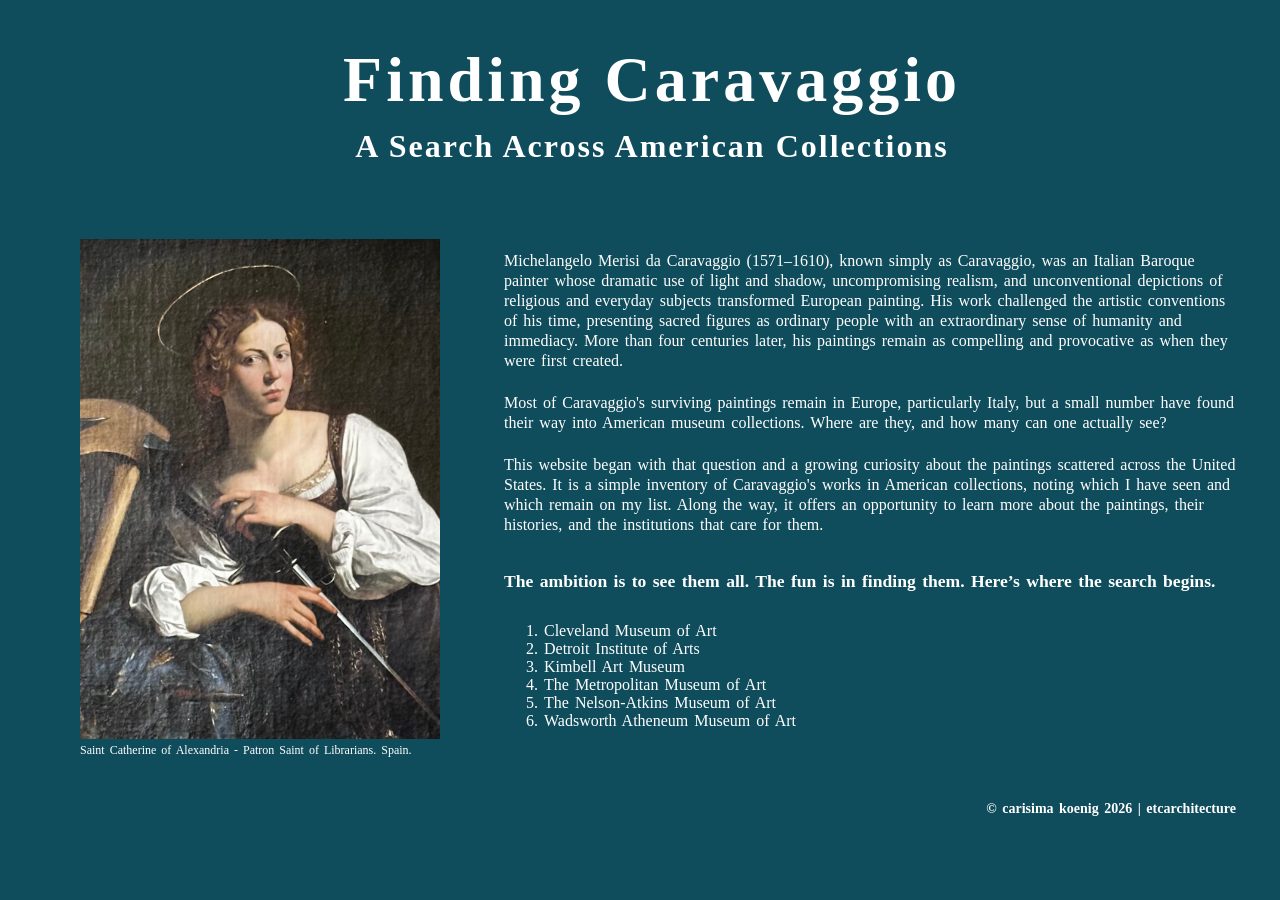
==== index.html @ 8fbb6cb4 "Add files via upload" ====
<!DOCTYPE html>
<html lang="en">
    
    
    <head>
        <link rel="stylesheet" href="styles.css">
        <meta charset="UTF-8" />
        <title>Title</title>
        
    </head>
    
    <body id=index>
        
    <h1>Finding Caravaggio</h1>
        
    <h2>A Search Across American Collections</h2>
    
     
    <div class="flex-container">
        
     <figure>
        <img src ="Images/St%20Catherine.jpg" alt = "Painting by Caravaggio" 
        width=360 height=500> 
         <figcaption> Saint Catherine of Alexandria - Patron Saint of Librarians. Spain.</figcaption>
        </figure>
    
           <div class="text-content">
            <p> Michelangelo Merisi da Caravaggio (1571–1610), known simply as Caravaggio, was an Italian Baroque painter whose dramatic use of light and shadow, uncompromising realism, and unconventional depictions of religious and everyday subjects transformed European painting. His work challenged the artistic conventions of his time, presenting sacred figures as ordinary people with an extraordinary sense of humanity and immediacy. More than four centuries later, his paintings remain as compelling and provocative as when they were first created.
               </p>
            <p>Most of Caravaggio's surviving paintings remain in Europe, particularly Italy, but a small number have found their way into American museum collections. Where are they, and how many can one actually see?
               </p>
             <p>  This website began with that question and a growing curiosity about the paintings scattered across the United States. It is a simple inventory of Caravaggio's works in American collections, noting which I have seen and which remain on my list. Along the way, it offers an opportunity to learn more about the paintings, their histories, and the institutions that care for them.
               </p>
               
               <h5> The ambition is to see them all. The fun is in finding them.
                <a href="paintings.html"> Here’s where the search begins.</a> </h5>
               
            <ol> 
                <li>Cleveland Museum of Art</li>
                <li>Detroit Institute of Arts</li>
                <li>Kimbell Art Museum</li>
                <li>The Metropolitan Museum of Art</li>
                <li>The Nelson-Atkins Museum of Art</li>
                <li>Wadsworth Atheneum Museum of Art</li>
            </ol>
        
            </div>
    
    </div>  
        
    <div id="pagefooter">
        <h6>© carisima koenig 2026 | etcarchitecture</h6></div>
    
        </body>

        
</html>
---- styles.css ----
body#index {background-color: #0F4C5C;}
body#paintings {background-color: #5C2833;}
body#resources {background-color:#ca6702}
body#gallery {background-color: #2C2A29;}

.header
{font-family: 'Franklin Gothic';
    font-size: 14px;
    color:white;
    padding-right: 24px;
    text-align: right;}

.header a
 {flex-direction: row;
    color: white;
    text-align: right;
    padding: 12px 12px;
    position:relative; top: -78px;
    text-decoration: none}

.header a:hover 
{text-decoration: underline;
    cursor: pointer;
    color: #264653;}


.table
{border: 1px solid white;
    margin-left: auto;
    margin-right:auto;
    width: 1200px;
    table-layout: fixed;
    border-collapse: collapse;
    padding: 10px;
    color: white;}

.table td
{border: 1px solid white;
    border-collapse: collapse;
    padding: 10px;
    font-family: "Times New Roman";
    color: white;
    font-size: 16px;
    text-align: left;}

.table td a
{padding: 10px;
    font-family: "Times New Roman";
    color: white;
    font-size: 16px;
    text-align:left;}

.table td a:hover
{text-decoration: underline;
    cursor: pointer;
    color: #0F4C5C;}

.table th
{text-align:center;
    border: 1px solid white;
    border-collapse: collapse;
    font-family: "Times New Roman";
    padding: 10px;
    color: white;
    height: 30px;
    font-size: 20px;
    margin-bottom: 24px;}

.table li
{ font-family: "Times New Roman";
 
    color:white;
    font-size: 16px;}


.table ul
{font-family: "Times New Roman";
    font-size: 18px;
    margin-left: -10px;}

h1 
{font-family: 'Franklin Gothic'; 
    font-size: 4rem; 
    color: white; 
    text-align: center;
    letter-spacing: 4px;
    margin-left: 24px;}

h2 
{font-family: 'Franklin Gothic'; 
    font-size: 2rem; 
    color: white; 
    text-align: center;
    letter-spacing: 2px;
    margin-left: 24px;
    position: relative; top: -32px;}

h3
{font-family: 'Franklin Gothic'; 
    width: 250px;
    justify-content: center;
    font-size: 1.5rem; 
    color: white; 
    text-align: center;
    letter-spacing: 4px;
   margin:auto;}

h5 
{font-family: 'Franklin Gothic'; 
    font-size: 1.1rem; 
    color: white; 
    letter-spacing: normal;
    line-height: 1.25;
    word-spacing: 2px}

h5 a { color: inherit;
    text-decoration: none;}

h5 a:hover {text-decoration: underline;
    cursor: pointer;
    color: #23B6DB;}

h6
{font-family: 'Franklin Gothic'; 
    font-size: 14px; 
    color: white; 
    letter-spacing: normal;
    line-height: 4px;
    margin-left: 24px;
    word-spacing: 2px}


p 
{font-family: "Times New Roman"; 
    font-size: 1rem; 
    color: white; 
    letter-spacing: normal;
    line-height: 1.25;
    word-spacing: 2px;
    padding-bottom: 6px; }


ol 
{font-family: "Times New Roman";
    font-size: 1rem;
    color: white;
    letter-spacing: normal;
    word-spacing: 2px}

figcaption 
{font-size: 12px;
    font-family: "Franklin Gothic";
    letter-spacing: normal;
    word-spacing: 2px;
    color:white;}



.paintings
{display: flex;
    flex-direction: column;
    align-items: center;
    justify-content: center;
    text-align: center;
    margin-top: -4px;}

.paintings h2
{font-family: "Franklin Gothic";
    font-size: 1.5rem;
    color:white;
    letter-spacing: normal;
    line-height: 1.25;
    word-spacing: 2px;
    margin-bottom: -36px;}

.paintings h3
{font-family: "Franklin Gothic";
    font-size: 1.1rem;
    color:white;
    letter-spacing: normal;
    line-height: 1.15;
    word-spacing: 2px;
    margin-top: -12px;
    margin-bottom: 14px;
    width: 500px;}

.paintings h4
{font-family: "Franklin Gothic";
    font-size: 1rem;
    color:#94d2bd;
    letter-spacing: normal;
    line-height: 1.15;
    word-spacing: 2px;
   margin-top: -10px;}

.paintings a {color: inherit;
    text-decoration: none;}

.paintings a:hover {text-decoration: underline;
    cursor: pointer;
    color:white;}



.paintings fig
{width:auto;
    display:none;
    margin-top: -64px;}

.paintings figcaption
{font-size: 12px;
    font-family: "Franklin Gothic";
    letter-spacing: normal;
    word-spacing: 2px;
    color:white;
    padding-bottom: 12px;
    padding-top:4px;}

.paintings p 
{font-family:"Times New Roman";
    font-size: 1rem;
    color:white;
    letter-spacing: normal;
    line-height: 1.25;
    word-spacing: 2px;
    padding-bottom: 32px;
    padding-left: 460px;
    padding-right: 460px;}



.flex-container 
{display: flex;
    justify-content: center;
    max-width: 1200px;
    margin: auto;
    gap: 24px;}

.flex-container fig 
{width: auto;
    height: auto;}

.text-content 
{flex: 1;
    margin-top: 12px;
     max-width: 800px;}



.painting-gallery 
{display: grid;
    grid-template-columns: repeat(3, 1fr);
    max-width: 1200px;
    margin: 0 auto;}

.painting-gallery a 
{display: block;
    justify-content: center;
    align-items: center;
    overflow: hidden;
    aspect-ratio: 1 / 1;}

.painting-gallery img 
{width: 100%;
    height: 100%;
    object-fit: cover;
    object-position: center center;
    display: block;
    transition: transform 0.3s ease;}


.painting-title {position: relative;
    bottom: 180px;
    right: -12px;
    color: white;
    font-family: "Franklin Gothic Medium";
    font-size: 44px;
    font-weight: normal;
    text-align: center;
    width: 90%;
    opacity: 0;
    transition: opacity 0.4s ease;}


.painting-gallery a:hover img {filter: grayscale(100%) brightness(50%);}

.painting-gallery a:hover 

.painting-title {opacity: 1;}





#pagefooter {font-family: "Times New Roman";
        font-size: 1px;
        color:white;
        position:relative;
        letter-spacing: 1px;
        bottom: 0;
        text-align: right;
        padding-right: 36px;
        box-sizing: border-box;
        height: 60px;
        width: 100%;}
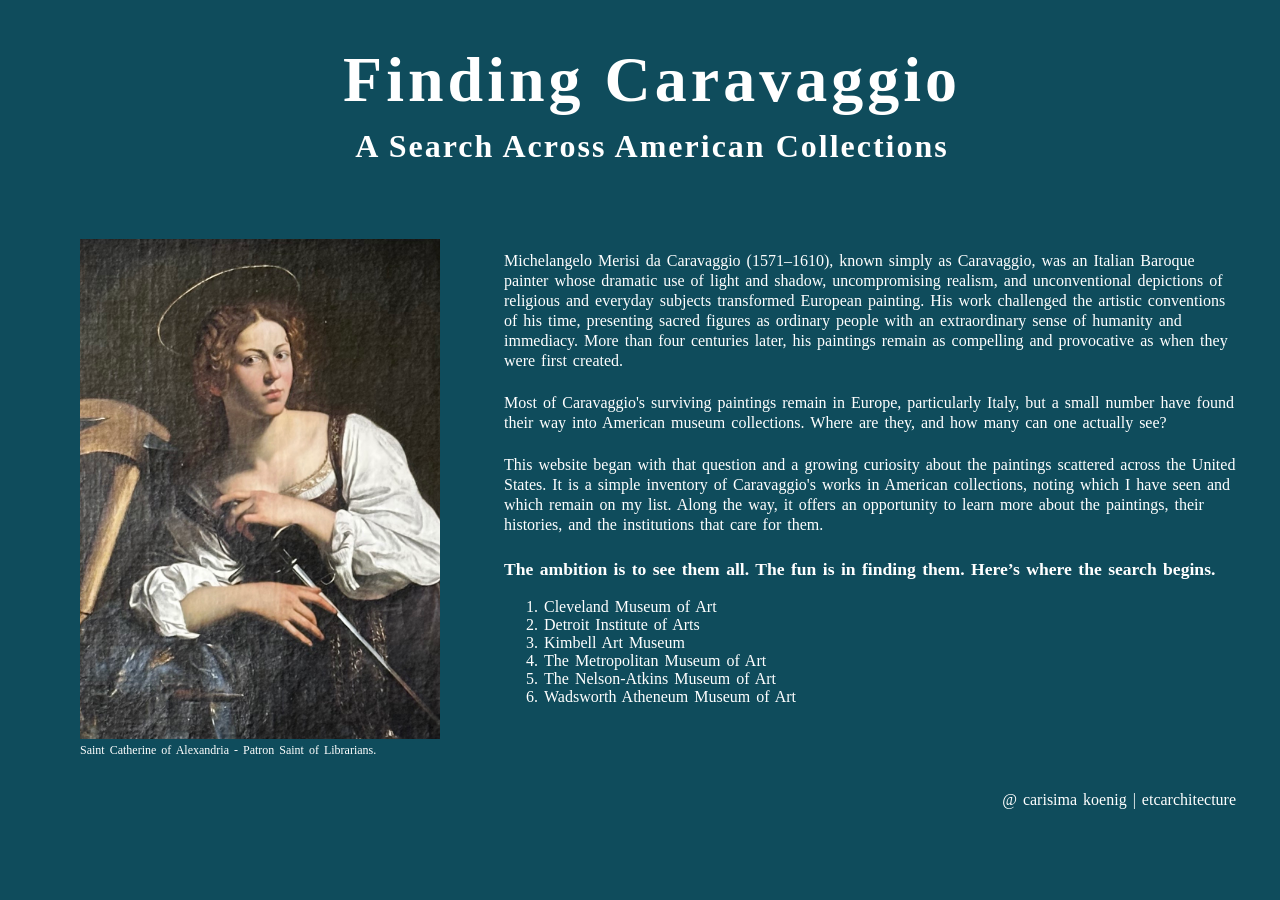
==== commit 3a51714f: "Add files via upload" ====
--- a/index.html
+++ b/index.html
@@ -4,7 +4,7 @@
     
     <head>
         <link rel="stylesheet" href="styles.css">
-        <meta charset="UTF-8" />
+        <meta charset="UTF-8">
         <title>Title</title>
         
     </head>
@@ -12,6 +12,7 @@
     <body id=index>
         
     <h1>Finding Caravaggio</h1>
+    
         
     <h2>A Search Across American Collections</h2>
     
@@ -19,9 +20,10 @@
     <div class="flex-container">
         
      <figure>
-        <img src ="Images/St%20Catherine.jpg" alt = "Painting by Caravaggio" 
+        <img src ="Images/St%20Catherine.jpg"
+        alt = "Painting by Caravaggio" 
         width=360 height=500> 
-         <figcaption> Saint Catherine of Alexandria - Patron Saint of Librarians. Spain.</figcaption>
+         <figcaption> Saint Catherine of Alexandria - Patron Saint of Librarians.</figcaption>
         </figure>
     
            <div class="text-content">
@@ -32,8 +34,8 @@
              <p>  This website began with that question and a growing curiosity about the paintings scattered across the United States. It is a simple inventory of Caravaggio's works in American collections, noting which I have seen and which remain on my list. Along the way, it offers an opportunity to learn more about the paintings, their histories, and the institutions that care for them.
                </p>
                
-               <h5> The ambition is to see them all. The fun is in finding them.
-                <a href="paintings.html"> Here’s where the search begins.</a> </h5>
+               <h3> The ambition is to see them all. The fun is in finding them.
+                <a href="paintings.html"> Here’s where the search begins.</a> </h3>
                
             <ol> 
                 <li>Cleveland Museum of Art</li>
@@ -49,7 +51,9 @@
     </div>  
         
     <div id="pagefooter">
-        <h6>© carisima koenig 2026 | etcarchitecture</h6></div>
+        <p>@ carisima koenig | etcarchitecture</p>
+        
+    </div>
     
         </body>
 
--- a/styles.css
+++ b/styles.css
@@ -97,6 +97,7 @@
     margin-left: 24px;
     position: relative; top: -32px;}
 
+/*
 h3
 {font-family: 'Franklin Gothic'; 
     width: 250px;
@@ -106,8 +107,9 @@
     text-align: center;
     letter-spacing: 4px;
    margin:auto;}
-
-h5 
+   */
+
+h3
 {font-family: 'Franklin Gothic'; 
     font-size: 1.1rem; 
     color: white; 
@@ -115,10 +117,11 @@
     line-height: 1.25;
     word-spacing: 2px}
 
-h5 a { color: inherit;
+h3 a{ color: inherit;
     text-decoration: none;}
 
-h5 a:hover {text-decoration: underline;
+h3 a:hover
+{text-decoration: underline;
     cursor: pointer;
     color: #23B6DB;}
 
